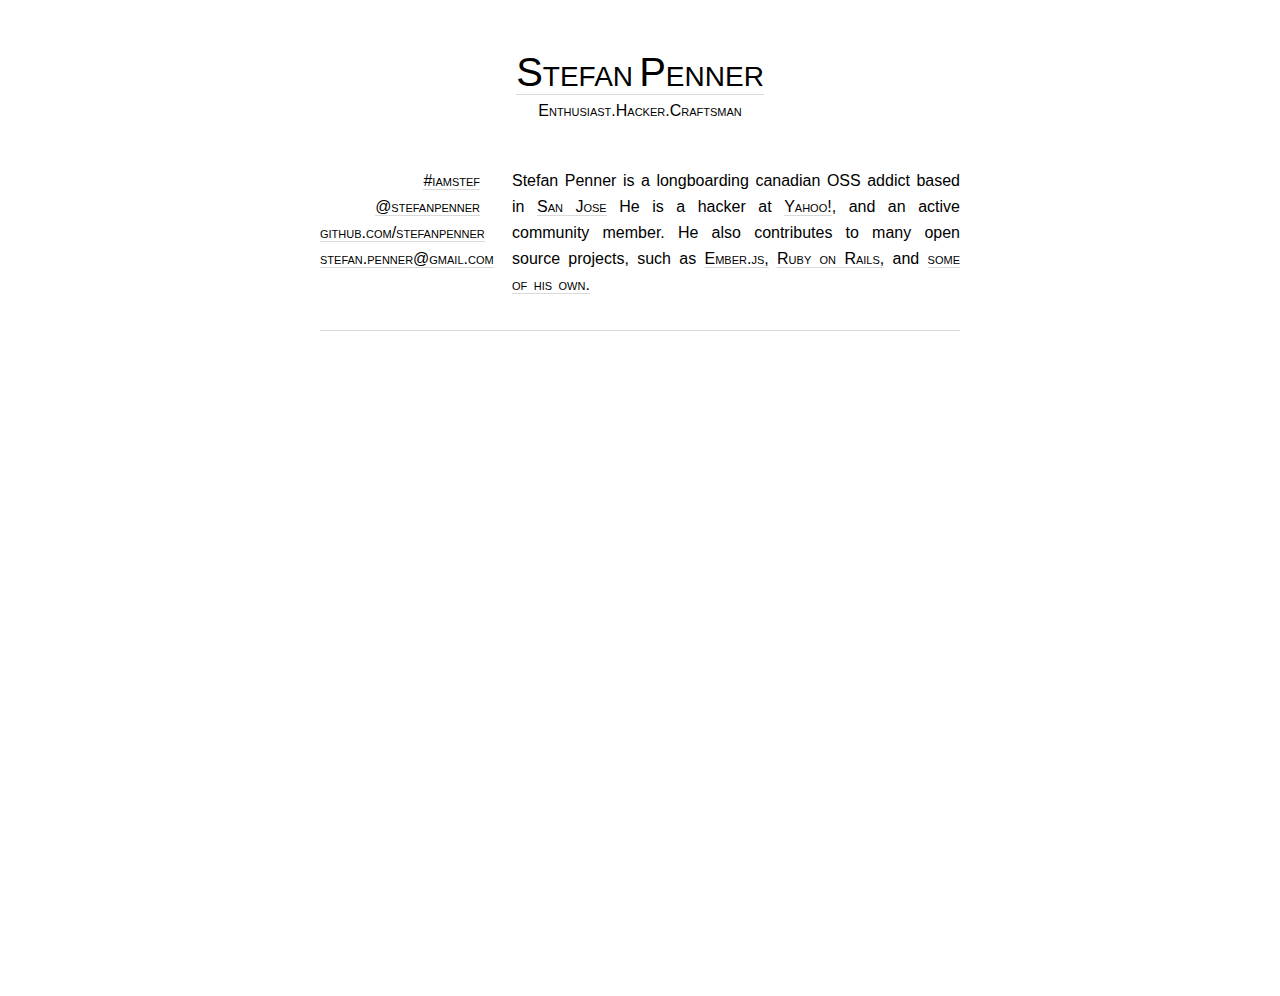
==== index.html @ 8a752e1c "update work/location details remove gratipay" ====
<!DOCTYPE html>
<html>
  <head>
    <meta content='chrome=1' http-equiv='X-UA-Compatible' />
    <meta content='text/html;charset=utf-8' http-equiv='Content-Type' />
    <meta content='4MWsSoj8XgeWCUPYXp2VwjFloSmkbO7wqfu9woyD++E=' name='verify-v1' />
    <meta content='width=device-width, initial-scale=1' name='viewport' />
    <title>iamstef: Blog</title>
    <script type='text/javascript'>
      //<![CDATA[
        (function(){
          var e = [ 'header','footer','nav','article','section','aside'];
          for(var i = 0; i < e.length; i++){ document.createElement(e[i]); }
        })();
      //]]>
    </script>
    <link href='/rss.xml' rel='alternate' title='iamSTEF.net RSS Feed' type='application/rss+xml' />
    <link href='/css/site.css' media='screen' rel='stylesheet' type='text/css' />
    <link rel="stylesheet" type="text/css" href="/css/sh_nedit.min.css"/>
  </head>
  <body onload='sh_highlightDocument("/lang/",".min.js")'>
    <header id='main'>
      <h1 id='logo'>
        <a href='/'>Stefan Penner</a>
      </h1>
      <h4>Enthusiast.Hacker.Craftsman</h4>
    </header>
    <content>
              <section id='about-me'>
                <aside>
                  <ul class='content-list'>
                    <li>
                      <a href='irc://chat.freenode.net/'>#iamstef</a>
                    </li>
                    <li>
                      <a href='https://twitter.com/stefanpenner'>@stefanpenner</a>
                    </li>
                    <li>
                      <a href='https://github.com/stefanpenner'>github.com/stefanpenner</a>
                    </li>
                    <li>
                      <a href='mailto:stefan.penner@gmail.com'>stefan.penner@gmail.com</a>
                    </li>
                  </ul>
                </aside>
                <article>
                  <p>
                    Stefan Penner is a longboarding canadian OSS addict based in
                    <a href='https://www.google.com/maps/place/Santa+Clara,+CA/@37.3708905,-121.9675525,13z/data=!4m2!3m1!1s0x808fb7815c08c193:0xe475a47ca3c0bfc0<F37>'>San Jose</a>
                    He is a hacker at
                    <a href='https://yahoo.com'>Yahoo!</a>, and an active community member.
                    He also contributes to many open source projects, such as
                    <a href='https://github.com/emberjs/ember.js'>Ember.js,</a>
                    <a href='https://github.com/rails/rails'>Ruby on Rails,</a>
                    and
                    <a href='https://github.com/stefanpenner'>some of his own.</a>
                  </p>
                </article>
              </section>
              <hr />
              <section class='hidden' id='stuff-todo'>
                <article>
                  <h2>Posts</h2>
                </article>
                <article>
                  <h2>Posts</h2>
                </article>
                <article>
                  <h2>Posts</h2>
                </article>
                <article>
                  <h2>Posts</h2>
                </article>
                <article>
                  <h2>Talks2</h2>
                  <ul class='content-list'>
                    <li>
                      <a href='https://twitter.com/stefanpenner'>@stefanpenner</a>
                    </li>
                    <li>
                      <a href='https://github.com/com/stefanpenner'>github.com/stefanpenner</a>
                    </li>
                    <li>
                      <a href='mailto:stefan.penner@gmail.com'>stefan.penner@gmail.com</a>
                    </li>
                  </ul>
                </article>
                <article>
                  <h2>Hacks</h2>
                  <ul class='content-list'>
                    <li>
                      <a href='https://twitter.com/stefanpenner'>@stefanpenner</a>
                    </li>
                    <li>
                      <a href='https://github.com/com/stefanpenner'>github.com/stefanpenner</a>
                    </li>
                    <li>
                      <a href='mailto:stefan.penner@gmail.com'>stefan.penner@gmail.com</a>
                    </li>
                  </ul>
                </article>
              </section>
              <br class='clear' />

            </content>
    <script type='text/javascript' src='http://google-analytics.com/ga.js'></script>
    <script type='text/javascript'> try { var pageTracker = _gat._getTracker("UA-4246413-2"); pageTracker._trackPageview();} catch(err) {}</script>
    <script type="text/javascript" src="/js/sh_main.min.js"></script>
  </body>
</html>
---- css/site.css ----
body, div,
h1, h2, h3, h4, h5, h6,
p, blockquote, pre, dl, dt, dd, ol, ul, li,
fieldset, form, label, legend, th, td,
article, aside, figure, footer, header, hgroup, menu, nav, section {
  margin: 0;
  padding: 0;
  border: 0; }

article, aside, details, figcaption, figure,
footer, header, hgroup, nav, section, audio, canvas, video {
  display: block; }

html {
  height: 100%;
  -webkit-text-size-adjust: 100%;
  -ms-text-size-adjust: 100%; }

body {
  min-height: 100%;
  font-size: 100%; }

.hidden {
  display: none; }

pre {
  white-space: pre;
  white-space: pre-wrap;
  word-wrap: break-word; }

b, strong {
  font-weight: bold; }

abbr[title] {
  border-bottom: 1px dotted; }

body {
  -webkit-tap-highlight-color: rgba(255, 0, 0, 0.62); }

body {
  font-size: 16px;
  line-height: 26px;
  font-family: corbel, "lucida grande", helvetica, sans-serif;
  word-spacing: 0.125em;
  hyphenate: auto;
  hyphenate-lines: 3;
  text-align: justify; }

h1, h2, h3, h4, h5, h6 {
  line-height: 1.2;
  font-size: 100%;
  word-spacing: -0.125em;
  font-family: georgia, "bitstream vera sans serif", "lucida grande", helvetica, verdana, sans-serif;
  font-variant: small-caps; }

code, kbd, samp, pre, tt, var {
  font-family: mono-space, monospace; }

a {
  font-variant: small-caps;
  border-bottom: 1px solid #dadada;
  text-decoration: none; }

a:focus {
  outline: 0; }

a, a:visited {
  color: black; }

a:hover {
  border-bottom: none; }

blockquote {
  width: 80%;
  margin: 0 auto;
  font-style: italic;
  display: block;
  color: #666666;
  border-left: 3px solid #eeeeee;
  padding: 0 0 0 1em;
  margin: 2em 0 2em 2.5em; }

hr {
  background: #dadada;
  height: 1px;
  border: none;
  margin: 2em 0; }

header#main {
  margin-bottom: 3em; }
  header#main h1#logo {
    font-size: 40px;
    color: black;
    text-decoration: none;
    font-family: georgia, "bitstream vera sans serif", "lucida grande", helvetica, verdana, sans-serif;
    margin: 0; }
  header#main h4 {
    font-weight: normal;
    margin-top: 5px; }

ul.content-list {
  list-style: none; }

header h1 {
  text-align: center;
  font-family: georgia, "bitstream vera sans serif", "lucida grande", helvetica, verdana, sans-serif;
  font-weight: normal; }

time {
  font-family: HelveticaNeue-Light, Helvetica, Arial;
  line-height: 26px;
  font-variant: small-caps; }

header {
  text-align: center; }

.clear {
  clear: both; }

body {
  margin: 0 auto;
  padding: 3em 2em;
  -webkit-text-size-adjust: 100%; }

#about-me aside {
  margin-bottom: 1em;
  text-align: right;
  float: left; }

section {
  margin-bottom: 1em; }

section#stuff-todo article {
  width: 200px;
  float: left;
  height: 200px; }

body {
  width: 40em; }

@media only screen and (min-width: 768px) {
  #about-me aside {
    width: 10em;
    margin-right: 2em; } }
@media only screen and (min-width: 480px) and (max-width: 767px) {
  body {
    width: 25em; }

  #about-me aside {
    margin-right: 2em; } }
@media only screen and (max-width: 479px) {
  body {
    padding: 2em 3em;
    width: 18em; }

  #about-me aside {
    float: none;
    text-align: center;
    margin: none; }

  header#main {
    margin-bottom: 1em; }
    header#main h1#logo {
      font-size: 2em; }
    header#main h4 {
      font-size: 1em; }

  section#stuff-todo article {
    width: 20em;
    float: left; } }
---- css/sh_nedit.min.css ----
pre.sh_sourceCode{font-size:14px;line-height:16px;background-color:#fcfcfc;color:#000;font-weight:normal;font-style:normal;}pre.sh_sourceCode .sh_keyword{color:#77aad5;font-weight:bold;font-style:normal;}pre.sh_sourceCode .sh_type{color:#006400;font-style:normal;}pre.sh_sourceCode .sh_string{color:#006400;font-weight:normal;font-style:normal;}pre.sh_sourceCode .sh_regexp{color:#006400;font-weight:normal;font-style:normal;}pre.sh_sourceCode .sh_specialchar{color:#2e8b57;font-weight:normal;font-style:normal;}pre.sh_sourceCode .sh_comment{color:#adadad;font-weight:normal;font-style:italic;}pre.sh_sourceCode .sh_number{color:#006400;font-weight:normal;font-style:normal;}pre.sh_sourceCode .sh_preproc{color:#27408b;font-weight:normal;font-style:normal;}pre.sh_sourceCode .sh_symbol{color:#000;font-weight:bold;font-style:normal;}pre.sh_sourceCode .sh_function{color:#000;font-weight:normal;font-style:normal;}pre.sh_sourceCode .sh_cbracket{color:#ad755b;font-weight:bold;font-style:normal;}pre.sh_sourceCode .sh_url{color:#006400;font-weight:normal;font-style:normal;}pre.sh_sourceCode .sh_date{color:#000;font-weight:bold;font-style:normal;}pre.sh_sourceCode .sh_time{color:#000;font-weight:bold;font-style:normal;}pre.sh_sourceCode .sh_file{color:#000;font-weight:bold;font-style:normal;}pre.sh_sourceCode .sh_ip{color:#006400;font-weight:normal;font-style:normal;}pre.sh_sourceCode .sh_name{color:#006400;font-weight:normal;font-style:normal;}pre.sh_sourceCode .sh_variable{color:#dda0dd;font-weight:bold;font-style:normal;}pre.sh_sourceCode .sh_oldfile{color:#2e8b57;font-weight:normal;font-style:normal;}pre.sh_sourceCode .sh_newfile{color:#006400;font-weight:normal;font-style:normal;}pre.sh_sourceCode .sh_difflines{color:#000;font-weight:bold;font-style:normal;}pre.sh_sourceCode .sh_selector{color:#dda0dd;font-weight:bold;font-style:normal;}pre.sh_sourceCode .sh_property{color:#000;font-weight:bold;font-style:normal;}pre.sh_sourceCode .sh_value{color:#006400;font-weight:normal;font-style:normal;}
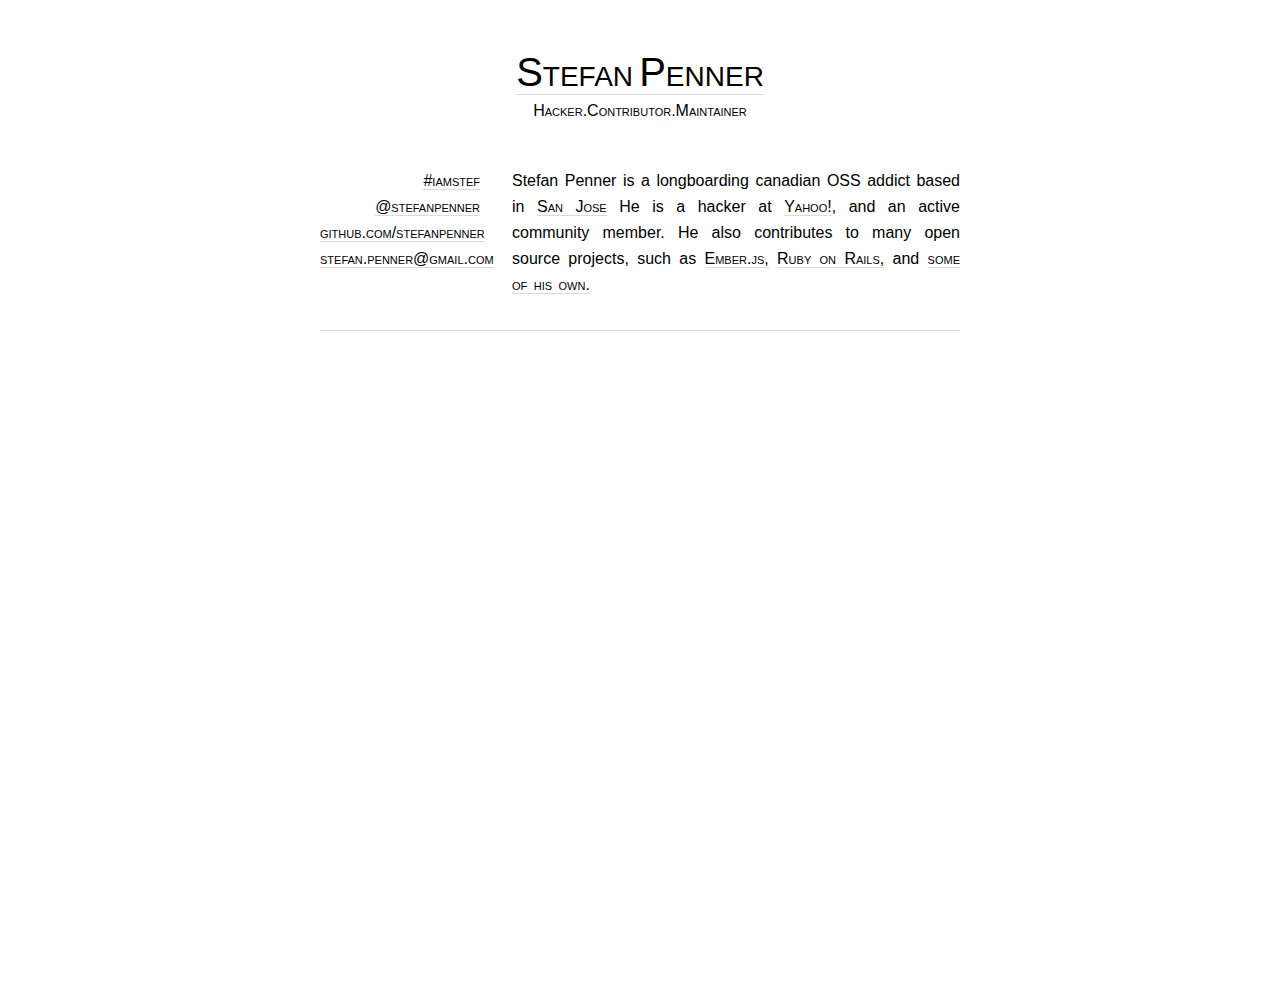
==== commit 0b4cd551: "update sub heading" ====
--- a/index.html
+++ b/index.html
@@ -1,110 +1,128 @@
 <!DOCTYPE html>
 <html>
   <head>
-    <meta content='chrome=1' http-equiv='X-UA-Compatible' />
-    <meta content='text/html;charset=utf-8' http-equiv='Content-Type' />
-    <meta content='4MWsSoj8XgeWCUPYXp2VwjFloSmkbO7wqfu9woyD++E=' name='verify-v1' />
-    <meta content='width=device-width, initial-scale=1' name='viewport' />
-    <title>iamstef: Blog</title>
+    <meta name="generator" content=
+    "HTML Tidy for HTML5 for Mac OS X version 5.1.25">
+    <meta content='chrome=1' http-equiv='X-UA-Compatible'>
+    <meta content='text/html; charset=utf-8' http-equiv=
+    'Content-Type'>
+    <meta content='4MWsSoj8XgeWCUPYXp2VwjFloSmkbO7wqfu9woyD++E='
+          name='verify-v1'>
+    <meta content='width=device-width, initial-scale=1' name=
+    'viewport'>
+    <title>iamstef.net: Stefan Penner</title>
     <script type='text/javascript'>
-      //<![CDATA[
-        (function(){
-          var e = [ 'header','footer','nav','article','section','aside'];
-          for(var i = 0; i < e.length; i++){ document.createElement(e[i]); }
-        })();
-      //]]>
+//<![CDATA[
+(function(){
+  var e = [ 'header','footer','nav','article','section','aside'];
+  for(var i = 0; i < e.length; i++){ document.createElement(e[i]); }
+})();
+//]]>
     </script>
-    <link href='/rss.xml' rel='alternate' title='iamSTEF.net RSS Feed' type='application/rss+xml' />
-    <link href='/css/site.css' media='screen' rel='stylesheet' type='text/css' />
-    <link rel="stylesheet" type="text/css" href="/css/sh_nedit.min.css"/>
+    <link href='/rss.xml' rel='alternate' title=
+    'iamSTEF.net RSS Feed' type='application/rss+xml'>
+    <link href='/css/site.css' media='screen' rel='stylesheet' type=
+    'text/css'>
+    <link rel="stylesheet" type="text/css" href=
+    "/css/sh_nedit.min.css">
   </head>
   <body onload='sh_highlightDocument("/lang/",".min.js")'>
     <header id='main'>
-      <h1 id='logo'>
-        <a href='/'>Stefan Penner</a>
-      </h1>
-      <h4>Enthusiast.Hacker.Craftsman</h4>
+      <h1 id='logo'><a href='/'>Stefan Penner</a></h1>
+      <h4>Hacker.Contributor.Maintainer</h4>
     </header>
-    <content>
-              <section id='about-me'>
-                <aside>
-                  <ul class='content-list'>
-                    <li>
-                      <a href='irc://chat.freenode.net/'>#iamstef</a>
-                    </li>
-                    <li>
-                      <a href='https://twitter.com/stefanpenner'>@stefanpenner</a>
-                    </li>
-                    <li>
-                      <a href='https://github.com/stefanpenner'>github.com/stefanpenner</a>
-                    </li>
-                    <li>
-                      <a href='mailto:stefan.penner@gmail.com'>stefan.penner@gmail.com</a>
-                    </li>
-                  </ul>
-                </aside>
-                <article>
-                  <p>
-                    Stefan Penner is a longboarding canadian OSS addict based in
-                    <a href='https://www.google.com/maps/place/Santa+Clara,+CA/@37.3708905,-121.9675525,13z/data=!4m2!3m1!1s0x808fb7815c08c193:0xe475a47ca3c0bfc0<F37>'>San Jose</a>
-                    He is a hacker at
-                    <a href='https://yahoo.com'>Yahoo!</a>, and an active community member.
-                    He also contributes to many open source projects, such as
-                    <a href='https://github.com/emberjs/ember.js'>Ember.js,</a>
-                    <a href='https://github.com/rails/rails'>Ruby on Rails,</a>
-                    and
-                    <a href='https://github.com/stefanpenner'>some of his own.</a>
-                  </p>
-                </article>
-              </section>
-              <hr />
-              <section class='hidden' id='stuff-todo'>
-                <article>
-                  <h2>Posts</h2>
-                </article>
-                <article>
-                  <h2>Posts</h2>
-                </article>
-                <article>
-                  <h2>Posts</h2>
-                </article>
-                <article>
-                  <h2>Posts</h2>
-                </article>
-                <article>
-                  <h2>Talks2</h2>
-                  <ul class='content-list'>
-                    <li>
-                      <a href='https://twitter.com/stefanpenner'>@stefanpenner</a>
-                    </li>
-                    <li>
-                      <a href='https://github.com/com/stefanpenner'>github.com/stefanpenner</a>
-                    </li>
-                    <li>
-                      <a href='mailto:stefan.penner@gmail.com'>stefan.penner@gmail.com</a>
-                    </li>
-                  </ul>
-                </article>
-                <article>
-                  <h2>Hacks</h2>
-                  <ul class='content-list'>
-                    <li>
-                      <a href='https://twitter.com/stefanpenner'>@stefanpenner</a>
-                    </li>
-                    <li>
-                      <a href='https://github.com/com/stefanpenner'>github.com/stefanpenner</a>
-                    </li>
-                    <li>
-                      <a href='mailto:stefan.penner@gmail.com'>stefan.penner@gmail.com</a>
-                    </li>
-                  </ul>
-                </article>
-              </section>
-              <br class='clear' />
-
-            </content>
-    <script type='text/javascript' src='http://google-analytics.com/ga.js'></script>
-    <script type='text/javascript'> try { var pageTracker = _gat._getTracker("UA-4246413-2"); pageTracker._trackPageview();} catch(err) {}</script>
-    <script type="text/javascript" src="/js/sh_main.min.js"></script>
+    <article>
+      <section id='about-me'>
+        <aside>
+          <ul class='content-list'>
+            <li>
+              <a href='irc://chat.freenode.net/'>#iamstef</a>
+            </li>
+            <li>
+              <a href=
+              'https://twitter.com/stefanpenner'>@stefanpenner</a>
+            </li>
+            <li>
+              <a href=
+              'https://github.com/stefanpenner'>github.com/stefanpenner</a>
+            </li>
+            <li>
+              <a href=
+              'mailto:stefan.penner@gmail.com'>stefan.penner@gmail.com</a>
+            </li>
+          </ul>
+        </aside>
+        <article>
+          <p>Stefan Penner is a longboarding canadian OSS addict
+          based in <a href=
+          'https://www.google.com/maps/place/Santa+Clara,+CA/@37.3708905,-121.9675525,13z/data=!4m2!3m1!1s0x808fb7815c08c193:0xe475a47ca3c0bfc0'>
+            San Jose</a> He is a hacker at <a href=
+            'https://yahoo.com'>Yahoo!</a>, and an active community
+          member. He also contributes to many open source projects,
+          such as <a href=
+          'https://github.com/emberjs/ember.js'>Ember.js,</a>
+          <a href='https://github.com/rails/rails'>Ruby on Rails,</a>
+          and <a href='https://github.com/stefanpenner'>some of his
+            own.</a></p>
+        </article>
+      </section>
+      <hr>
+      <section class='hidden' id='stuff-todo'>
+        <article>
+          <h2>Posts</h2>
+        </article>
+        <article>
+          <h2>Posts</h2>
+        </article>
+        <article>
+          <h2>Posts</h2>
+        </article>
+        <article>
+          <h2>Posts</h2>
+        </article>
+        <article>
+          <h2>Talks2</h2>
+          <ul class='content-list'>
+            <li>
+              <a href=
+              'https://twitter.com/stefanpenner'>@stefanpenner</a>
+            </li>
+            <li>
+              <a href=
+              'https://github.com/com/stefanpenner'>github.com/stefanpenner</a>
+            </li>
+            <li>
+              <a href=
+              'mailto:stefan.penner@gmail.com'>stefan.penner@gmail.com</a>
+            </li>
+          </ul>
+        </article>
+        <article>
+          <h2>Hacks</h2>
+          <ul class='content-list'>
+            <li>
+              <a href=
+              'https://twitter.com/stefanpenner'>@stefanpenner</a>
+            </li>
+            <li>
+              <a href=
+              'https://github.com/com/stefanpenner'>github.com/stefanpenner</a>
+            </li>
+            <li>
+              <a href=
+              'mailto:stefan.penner@gmail.com'>stefan.penner@gmail.com</a>
+            </li>
+          </ul>
+        </article>
+      </section><br class='clear'>
+    </article>
+    <script type='text/javascript' src=
+    'http://google-analytics.com/ga.js'>
+    </script>
+    <script type='text/javascript'>
+try { var pageTracker = _gat._getTracker("UA-4246413-2"); pageTracker._trackPageview();} catch(err) {}
+    </script>
+    <script type="text/javascript" src="/js/sh_main.min.js">
+    </script>
   </body>
 </html>
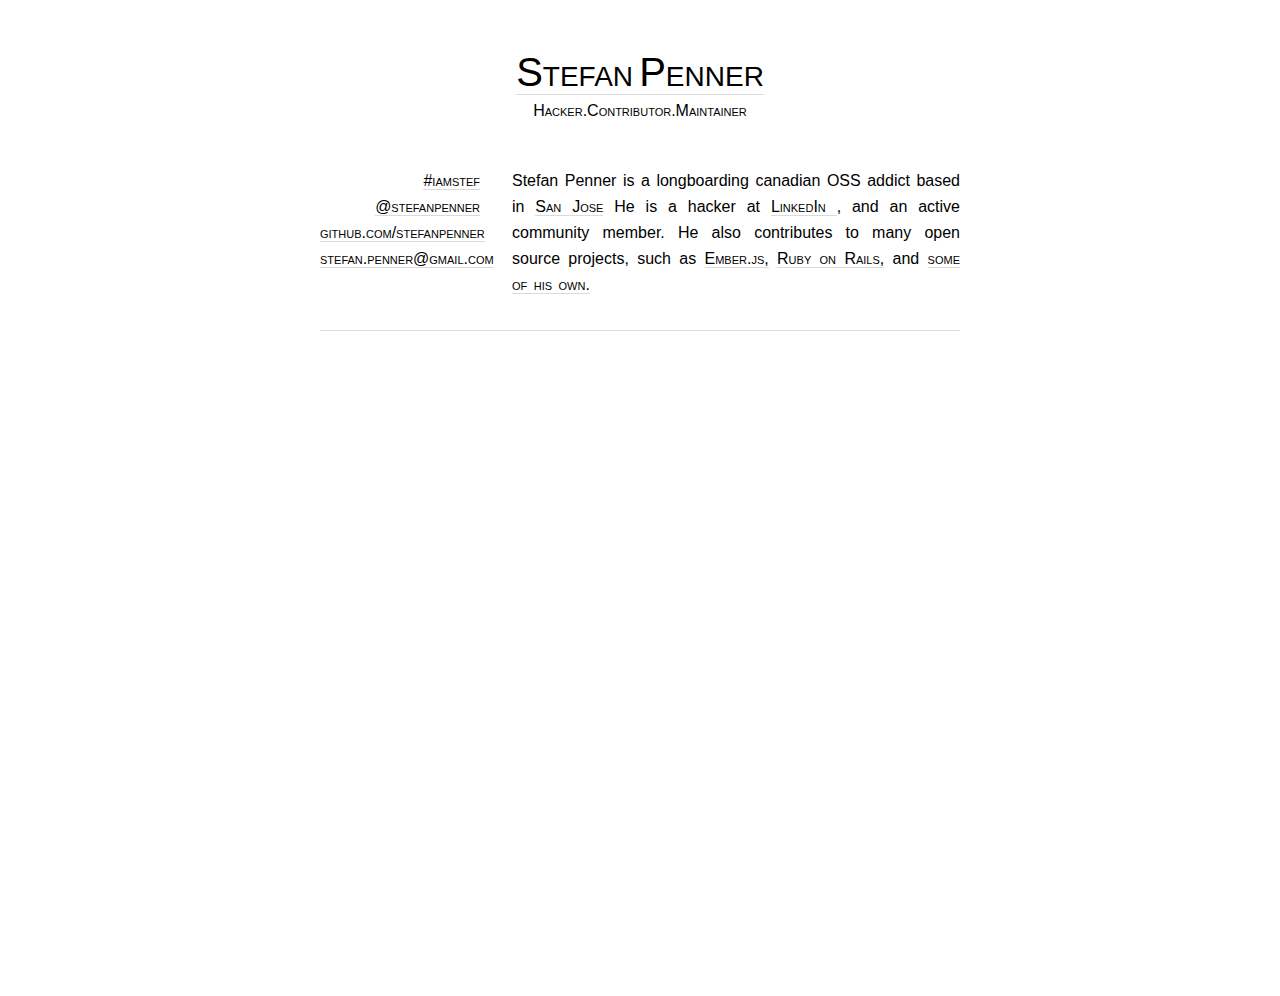
==== commit bd5f280d: "fix employer.." ====
--- a/index.html
+++ b/index.html
@@ -57,7 +57,7 @@
           based in <a href=
           'https://www.google.com/maps/place/Santa+Clara,+CA/@37.3708905,-121.9675525,13z/data=!4m2!3m1!1s0x808fb7815c08c193:0xe475a47ca3c0bfc0'>
             San Jose</a> He is a hacker at <a href=
-            'https://yahoo.com'>Yahoo!</a>, and an active community
+            'https://linkedin.com'>LinkedIn </a>, and an active community
           member. He also contributes to many open source projects,
           such as <a href=
           'https://github.com/emberjs/ember.js'>Ember.js,</a>
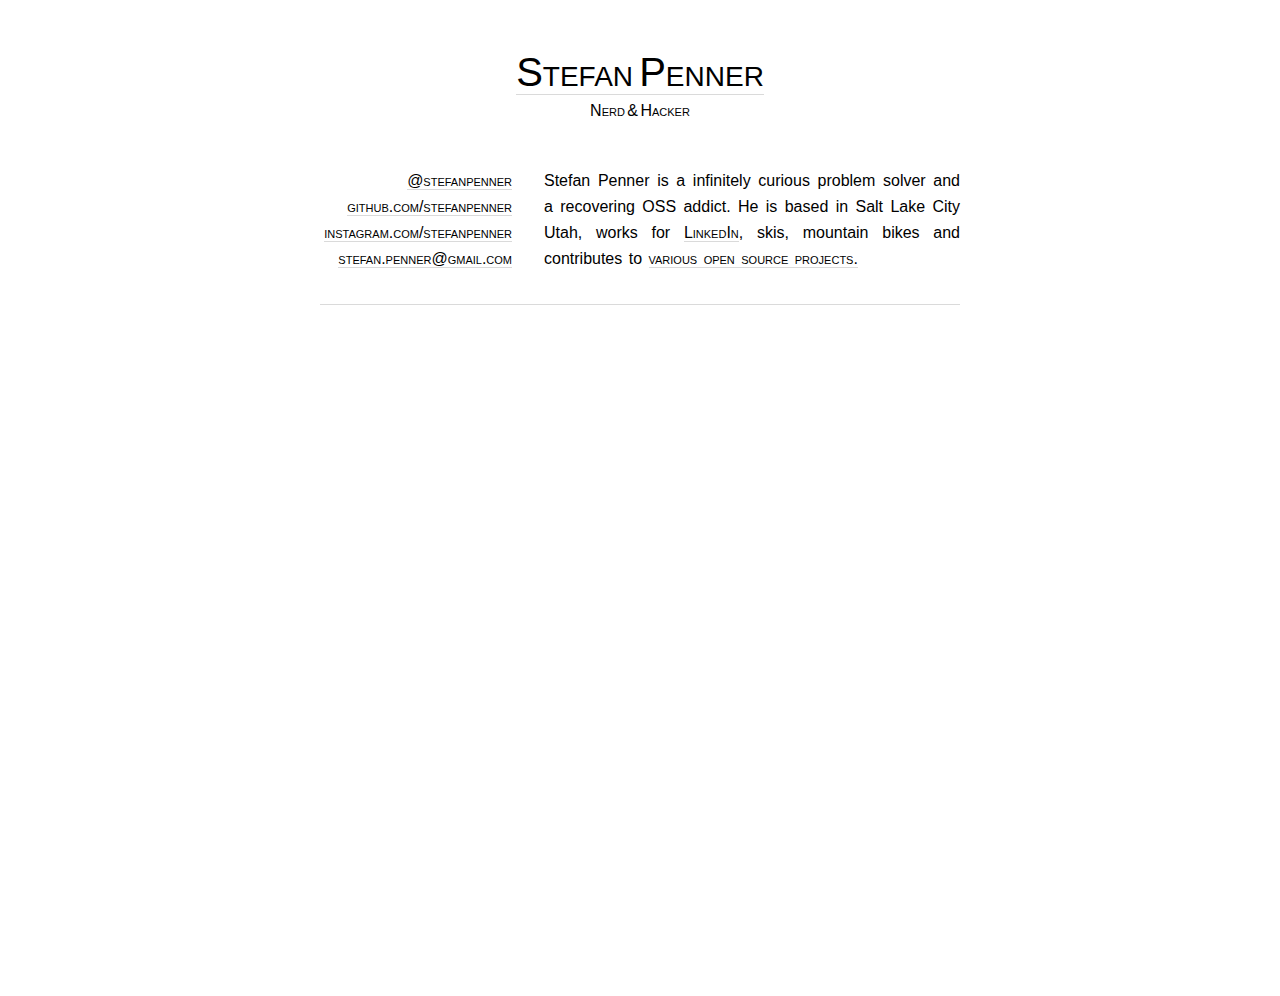
==== commit 83372cc5: "cleanup" ====
--- a/index.html
+++ b/index.html
@@ -12,12 +12,12 @@
     'viewport'>
     <title>iamstef.net: Stefan Penner</title>
     <script type='text/javascript'>
-//<![CDATA[
-(function(){
-  var e = [ 'header','footer','nav','article','section','aside'];
-  for(var i = 0; i < e.length; i++){ document.createElement(e[i]); }
-})();
-//]]>
+      //<![CDATA[
+      (function(){
+        var e = [ 'header','footer','nav','article','section','aside'];
+        for(var i = 0; i < e.length; i++){ document.createElement(e[i]); }
+      })();
+      //]]>
     </script>
     <link href='/rss.xml' rel='alternate' title=
     'iamSTEF.net RSS Feed' type='application/rss+xml'>
@@ -29,15 +29,12 @@
   <body onload='sh_highlightDocument("/lang/",".min.js")'>
     <header id='main'>
       <h1 id='logo'><a href='/'>Stefan Penner</a></h1>
-      <h4>Hacker.Contributor.Maintainer</h4>
+      <h4>Nerd & Hacker</h4>
     </header>
     <article>
       <section id='about-me'>
         <aside>
           <ul class='content-list'>
-            <li>
-              <a href='irc://chat.freenode.net/'>#iamstef</a>
-            </li>
             <li>
               <a href=
               'https://twitter.com/stefanpenner'>@stefanpenner</a>
@@ -48,79 +45,34 @@
             </li>
             <li>
               <a href=
-              'mailto:stefan.penner@gmail.com'>stefan.penner@gmail.com</a>
-            </li>
-          </ul>
-        </aside>
-        <article>
-          <p>Stefan Penner is a longboarding canadian OSS addict
-          based in <a href=
-          'https://www.google.com/maps/place/Santa+Clara,+CA/@37.3708905,-121.9675525,13z/data=!4m2!3m1!1s0x808fb7815c08c193:0xe475a47ca3c0bfc0'>
-            San Jose</a> He is a hacker at <a href=
-            'https://linkedin.com'>LinkedIn </a>, and an active community
-          member. He also contributes to many open source projects,
-          such as <a href=
-          'https://github.com/emberjs/ember.js'>Ember.js,</a>
-          <a href='https://github.com/rails/rails'>Ruby on Rails,</a>
-          and <a href='https://github.com/stefanpenner'>some of his
-            own.</a></p>
-        </article>
-      </section>
-      <hr>
-      <section class='hidden' id='stuff-todo'>
-        <article>
-          <h2>Posts</h2>
-        </article>
-        <article>
-          <h2>Posts</h2>
-        </article>
-        <article>
-          <h2>Posts</h2>
-        </article>
-        <article>
-          <h2>Posts</h2>
-        </article>
-        <article>
-          <h2>Talks2</h2>
-          <ul class='content-list'>
-            <li>
-              <a href=
-              'https://twitter.com/stefanpenner'>@stefanpenner</a>
-            </li>
-            <li>
-              <a href=
-              'https://github.com/com/stefanpenner'>github.com/stefanpenner</a>
+              'https://instagram.com/stefanpenner'>instagram.com/stefanpenner</a>
             </li>
             <li>
               <a href=
               'mailto:stefan.penner@gmail.com'>stefan.penner@gmail.com</a>
             </li>
           </ul>
+        </aside>
+        <article>
+          <p>
+            Stefan Penner is a infinitely curious problem solver and a
+            recovering OSS addict. He is based in Salt Lake City Utah, works
+            for <a href= 'https://linkedin.com'>LinkedIn</a>, skis, mountain
+            bikes and contributes to <a
+                                       href='https://github.com/stefanpenner'>various
+                                       open source projects.</a>
+          </p>
         </article>
-        <article>
-          <h2>Hacks</h2>
-          <ul class='content-list'>
-            <li>
-              <a href=
-              'https://twitter.com/stefanpenner'>@stefanpenner</a>
-            </li>
-            <li>
-              <a href=
-              'https://github.com/com/stefanpenner'>github.com/stefanpenner</a>
-            </li>
-            <li>
-              <a href=
-              'mailto:stefan.penner@gmail.com'>stefan.penner@gmail.com</a>
-            </li>
-          </ul>
-        </article>
+      </section>
+      <hr>
+      <section class='hidden' id='stuff-todo'>
       </section><br class='clear'>
     </article>
     <script type='text/javascript' src=
     'http://google-analytics.com/ga.js'>
     </script>
     <script type='text/javascript'>
-try { var pageTracker = _gat._getTracker("UA-4246413-2"); pageTracker._trackPageview();} catch(err) {}
+      try { var pageTracker = _gat._getTracker("UA-4246413-2"); pageTracker._trackPageview();} catch(err) {}
     </script>
     <script type="text/javascript" src="/js/sh_main.min.js">
     </script>
--- a/css/site.css
+++ b/css/site.css
@@ -140,7 +140,7 @@
 
 @media only screen and (min-width: 768px) {
   #about-me aside {
-    width: 10em;
+    width: 12em;
     margin-right: 2em; } }
 @media only screen and (min-width: 480px) and (max-width: 767px) {
   body {
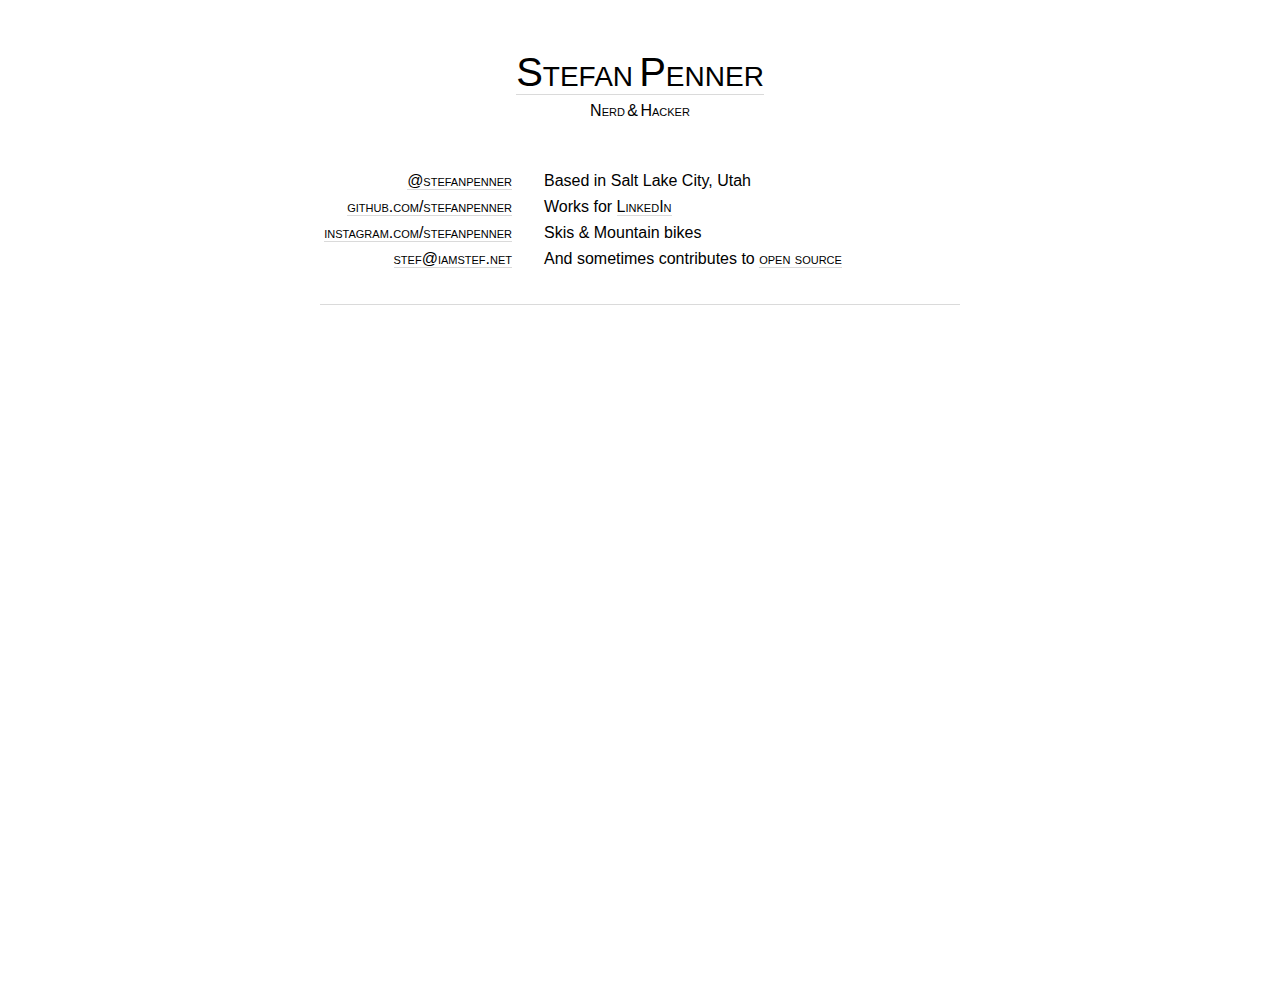
==== commit 67d1656b: "updates" ====
--- a/index.html
+++ b/index.html
@@ -1,8 +1,6 @@
 <!DOCTYPE html>
 <html>
   <head>
-    <meta name="generator" content=
-    "HTML Tidy for HTML5 for Mac OS X version 5.1.25">
     <meta content='chrome=1' http-equiv='X-UA-Compatible'>
     <meta content='text/html; charset=utf-8' http-equiv=
     'Content-Type'>
@@ -19,14 +17,10 @@
       })();
       //]]>
     </script>
-    <link href='/rss.xml' rel='alternate' title=
-    'iamSTEF.net RSS Feed' type='application/rss+xml'>
     <link href='/css/site.css' media='screen' rel='stylesheet' type=
     'text/css'>
-    <link rel="stylesheet" type="text/css" href=
-    "/css/sh_nedit.min.css">
   </head>
-  <body onload='sh_highlightDocument("/lang/",".min.js")'>
+  <body>
     <header id='main'>
       <h1 id='logo'><a href='/'>Stefan Penner</a></h1>
       <h4>Nerd & Hacker</h4>
@@ -49,18 +43,21 @@
             </li>
             <li>
               <a href=
-              'mailto:stefan.penner@gmail.com'>stefan.penner@gmail.com</a>
+              'mailto:stef@iamstef.net'>stef@iamstef.net</a>
             </li>
           </ul>
         </aside>
         <article>
           <p>
-            Stefan Penner is a infinitely curious problem solver and a
-            recovering OSS addict. He is based in Salt Lake City Utah, works
-            for <a href= 'https://linkedin.com'>LinkedIn</a>, skis, mountain
-            bikes and contributes to <a
-                                       href='https://github.com/stefanpenner'>various
-                                       open source projects.</a>
+          Based in Salt Lake City, Utah
+          <br>
+          Works for <a href=
+            'https://linkedin.com'>LinkedIn</a>
+          <br>
+          Skis & Mountain bikes
+          <br>
+          And sometimes contributes to <a
+            href='https://github.com/stefanpenner'>open source</a>
           </p>
         </article>
       </section>
@@ -68,13 +65,5 @@
       <section class='hidden' id='stuff-todo'>
       </section><br class='clear'>
     </article>
-    <script type='text/javascript' src=
-    'http://google-analytics.com/ga.js'>
-    </script>
-    <script type='text/javascript'>
-      try { var pageTracker = _gat._getTracker("UA-4246413-2"); pageTracker._trackPageview();} catch(err) {}
-    </script>
-    <script type="text/javascript" src="/js/sh_main.min.js">
-    </script>
   </body>
 </html>
--- a/css/site.css
+++ b/css/site.css
@@ -41,10 +41,9 @@
   font-size: 16px;
   line-height: 26px;
   font-family: corbel, "lucida grande", helvetica, sans-serif;
-  word-spacing: 0.125em;
   hyphenate: auto;
   hyphenate-lines: 3;
-  text-align: justify; }
+  justify; }
 
 h1, h2, h3, h4, h5, h6 {
   line-height: 1.2;
